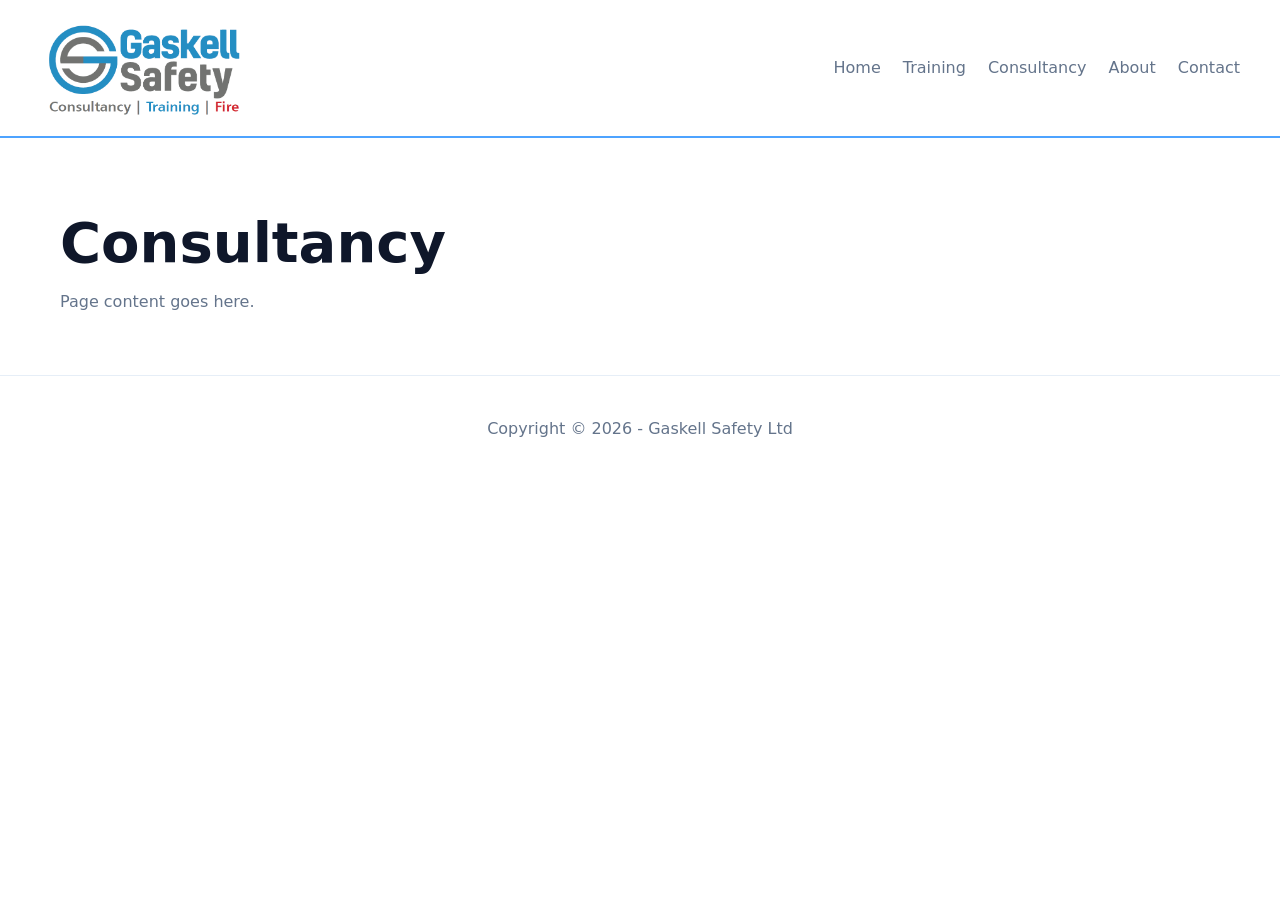
==== consultancy.html @ ee4a181b "Add files via upload" ====
<!DOCTYPE html>
<html>
<head>
  <title>Page</title>
  <link rel="stylesheet" href="css/styles.css">
</head>

<body>

<header class="nav">
  <div class="nav-left">
    <img src="assets/Logo.png" class="logo">
  </div>

  <div class="nav-right">
    <a href="index.html">Home</a>
    <a href="training.html">Training</a>
    <a href="consultancy.html">Consultancy</a>
    <a href="about.html">About</a>
    <a href="contact.html">Contact</a>
  </div>
</header>

<section class="container">
  <h1>Consultancy</h1>
  <p>Page content goes here.</p>
</section>

<footer>
  Copyright © 2026 - Gaskell Safety Ltd
</footer>

<script src="js/main.js"></script>

</body>
</html>
---- css/styles.css ----
:root {
  --primary: #4da3ff;
  --primary-dark: #2f8fff;

  --bg: #ffffff;
  --surface: #f6f9fc;
  --card: #ffffff;

  --border: #e6eef7;

  --text: #0f172a;
  --muted: #64748b;

  --shadow: 0 10px 30px rgba(0,0,0,0.06);
}

/* RESET */
* {
  margin: 0;
  padding: 0;
  box-sizing: border-box;
}

body {
  font-family: "Inter", system-ui, sans-serif;
  background: var(--bg);
  color: var(--text);
  line-height: 1.6;
}

/* ================= NAV ================= */

.nav {
  width: 100%;
  position: sticky;
  top: 0;
  z-index: 1000;

  background: rgba(255,255,255,0.92);
  backdrop-filter: blur(12px);

  border-bottom: 2px solid var(--primary);

  display: flex;
  justify-content: space-between;
  align-items: center;

  padding: 18px 40px;
}

.nav-left {
  display: flex;
  align-items: center;
  gap: 15px;
}

.logo {
  height: 100px;
  width: auto;
}

.nav-right {
  display: flex;
  gap: 22px;
}

.nav a {
  text-decoration: none;
  color: var(--muted);
  font-weight: 500;
  position: relative;
  transition: 0.2s;
}

.nav a:hover {
  color: var(--primary);
}

.nav a::after {
  content: "";
  position: absolute;
  left: 0;
  bottom: -4px;
  height: 2px;
  width: 0%;
  background: var(--primary);
  transition: 0.25s;
}

.nav a:hover::after {
  width: 100%;
}

/* ================= LAYOUT ================= */

.container {
  max-width: 1200px;
  margin: auto;
  padding: 60px 20px;
}

/* ================= HERO ================= */

.hero {
  min-height: 80vh;
  display: flex;
  flex-direction: column;
  justify-content: center;
}

.hero h1 {
  font-size: 3.5rem;
  font-weight: 800;
  letter-spacing: -0.03em;
  line-height: 1.1;
}

.hero p {
  margin-top: 18px;
  font-size: 1.2rem;
  color: var(--muted);
  max-width: 650px;
}

/* ================= BUTTONS ================= */

.btn {
  display: inline-block;
  padding: 14px 26px;
  border-radius: 10px;
  font-weight: 600;
  margin-top: 25px;
  margin-right: 10px;
  text-decoration: none;
  transition: 0.25s;
}

.btn-primary {
  background: var(--primary);
  color: white;
  box-shadow: var(--shadow);
}

.btn-primary:hover {
  background: var(--primary-dark);
  transform: translateY(-2px);
}

.btn-outline {
  border: 1px solid var(--border);
  color: var(--text);
  background: white;
}

.btn-outline:hover {
  border-color: var(--primary);
  color: var(--primary);
}

/* ================= SECTIONS ================= */

.section {
  padding: 110px 20px;
  text-align: center;
}

.section:nth-child(even) {
  background: var(--surface);
}

/* ================= GRID ================= */

.grid {
  display: grid;
  gap: 25px;
}

.grid-3 {
  grid-template-columns: repeat(auto-fit, minmax(260px, 1fr));
}

/* ================= CARDS ================= */

.card {
  background: white;
  border: 1px solid var(--border);
  padding: 28px;
  border-radius: 14px;
  transition: 0.3s;
}

.card:hover {
  transform: translateY(-8px);
  box-shadow: var(--shadow);
  border-color: rgba(77,163,255,0.4);
}

/* ================= TYPOGRAPHY ================= */

h1 { font-size: 3.5rem; font-weight: 800; }
h2 { font-size: 2.2rem; font-weight: 700; }
h3 { font-size: 1.3rem; font-weight: 600; }

p {
  line-height: 1.7;
  color: var(--muted);
}

/* ================= FOOTER ================= */

footer {
  padding: 40px;
  text-align: center;
  border-top: 1px solid var(--border);
  color: var(--muted);
  background: white;
}

/* ================= MOBILE ================= */

@media (max-width: 768px) {
  .nav {
    flex-direction: column;
    align-items: flex-start;
    gap: 10px;
  }

  .nav-right {
    flex-wrap: wrap;
    gap: 12px;
  }

  .hero h1 {
    font-size: 2.4rem;
  }
}
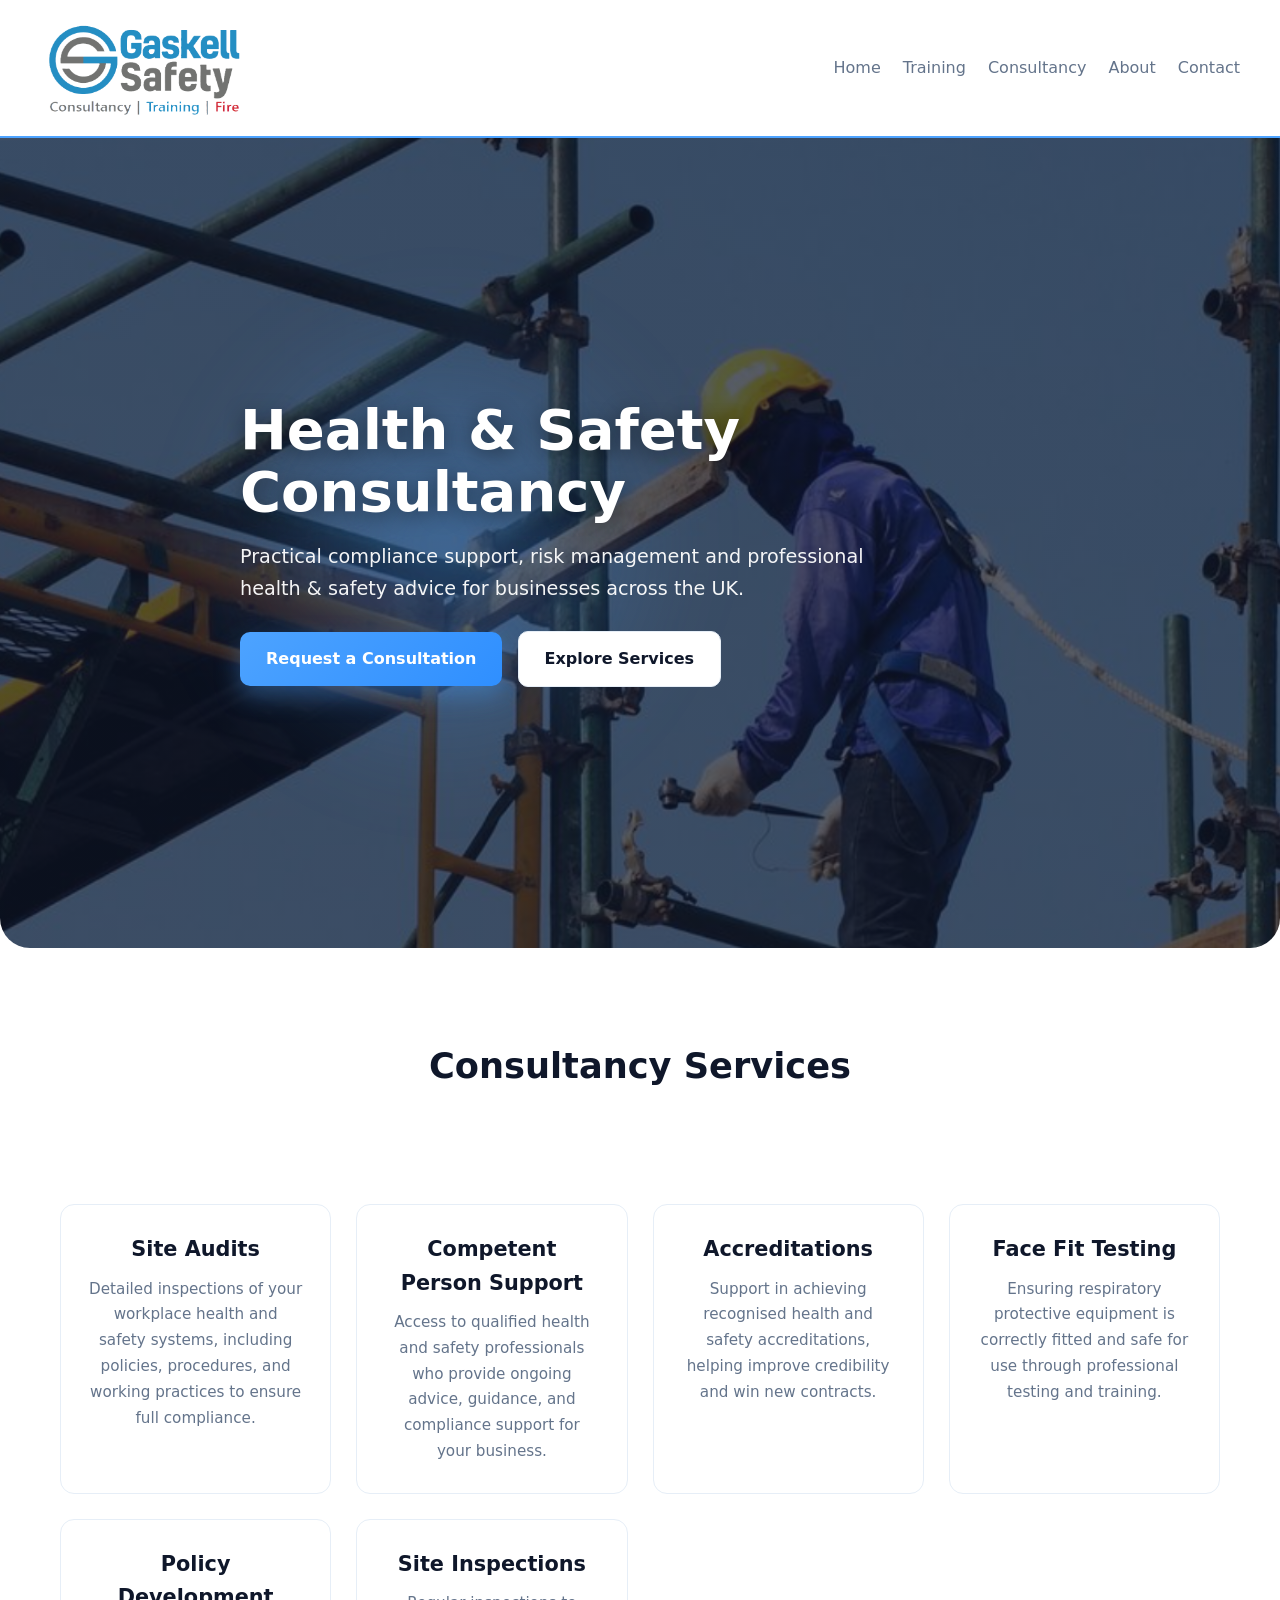
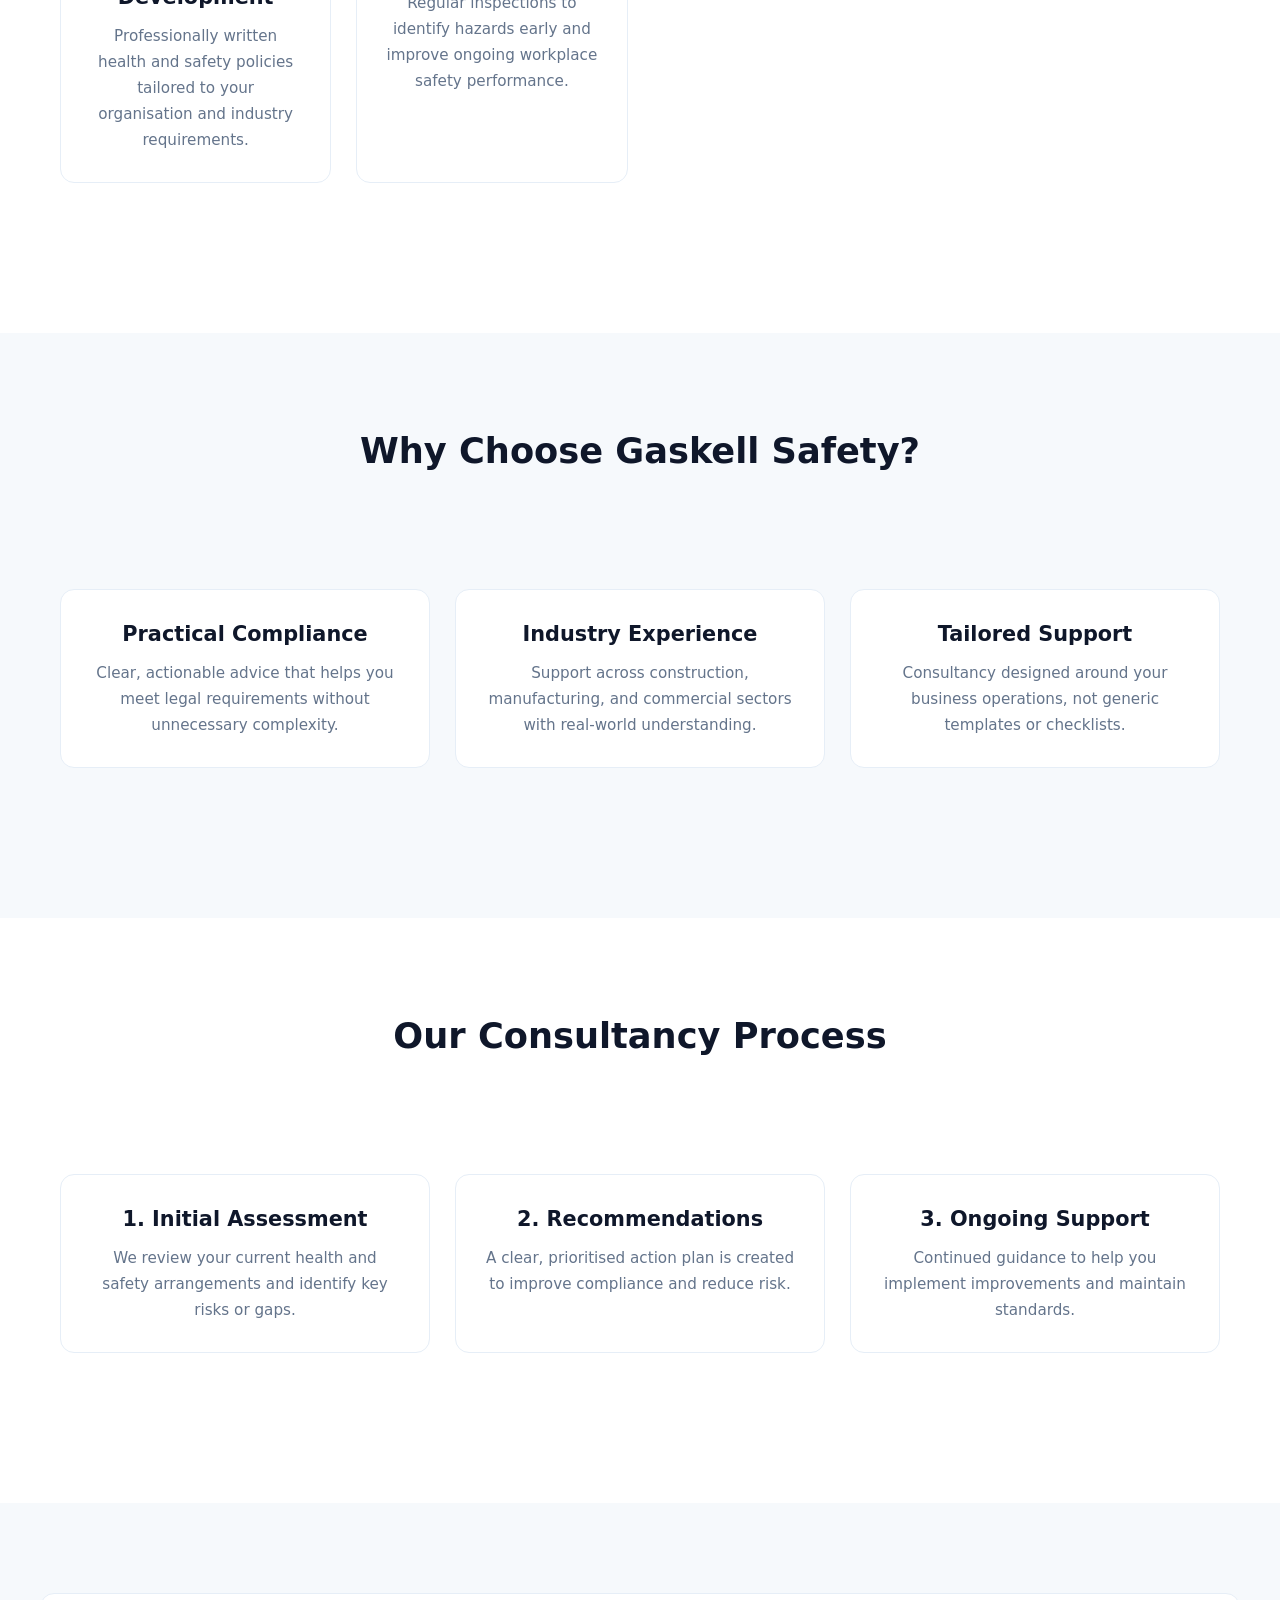
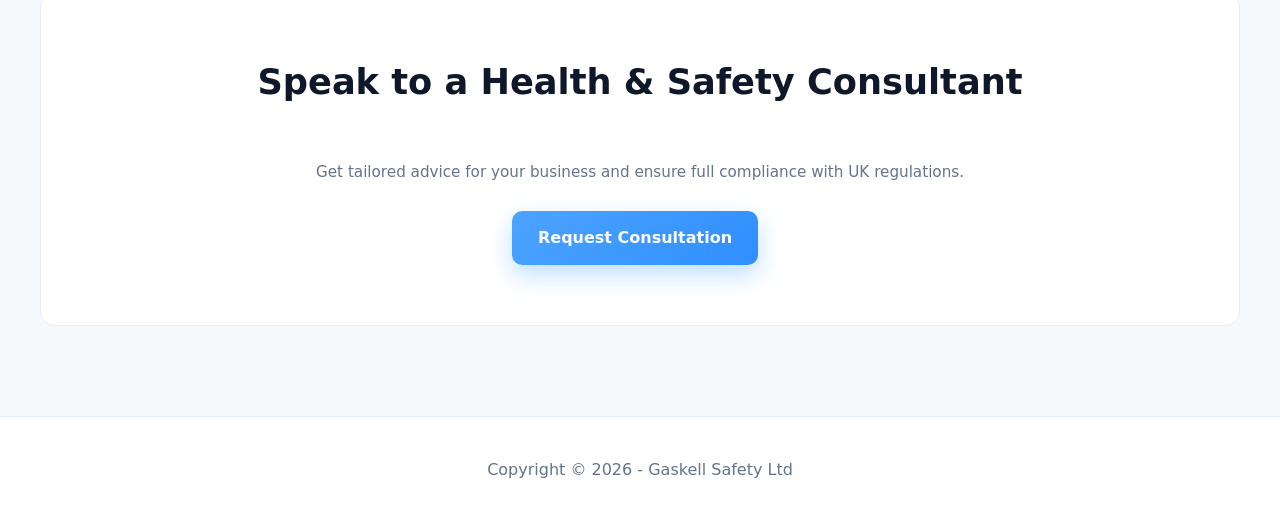
==== commit 61f60ce5: "Add files via upload" ====
--- a/consultancy.html
+++ b/consultancy.html
@@ -21,10 +21,166 @@
   </div>
 </header>
 
-<section class="container">
-  <h1>Consultancy</h1>
-  <p>Page content goes here.</p>
+<section class="hero-consultancy">
+  <div class="container">
+
+    <h1>Health & Safety Consultancy</h1>
+
+    <p>
+      Practical compliance support, risk management and
+      professional health & safety advice for businesses
+      across the UK.
+    </p>
+
+    <a class="btn btn-primary" href="contact.html">
+      Request a Consultation
+    </a>
+
+    <a class="btn btn-outline" href="#services">
+      Explore Services
+    </a>
+
+  </div>
 </section>
+
+<section class="section" id="services">
+
+  <h2>Consultancy Services</h2>
+
+  <div class="container grid grid-3">
+
+    <div class="card">
+      <h3>Site Audits</h3>
+      <p>
+        Detailed inspections of your workplace health and safety systems,
+        including policies, procedures, and working practices to ensure full compliance.
+      </p>
+    </div>
+
+    <div class="card">
+      <h3>Competent Person Support</h3>
+      <p>
+        Access to qualified health and safety professionals who provide ongoing
+        advice, guidance, and compliance support for your business.
+      </p>
+    </div>
+
+    <div class="card">
+      <h3>Accreditations</h3>
+      <p>
+        Support in achieving recognised health and safety accreditations,
+        helping improve credibility and win new contracts.
+      </p>
+    </div>
+
+    <div class="card">
+      <h3>Face Fit Testing</h3>
+      <p>
+        Ensuring respiratory protective equipment is correctly fitted and
+        safe for use through professional testing and training.
+      </p>
+    </div>
+
+    <div class="card">
+      <h3>Policy Development</h3>
+      <p>
+        Professionally written health and safety policies tailored to your
+        organisation and industry requirements.
+      </p>
+    </div>
+
+    <div class="card">
+      <h3>Site Inspections</h3>
+      <p>
+        Regular inspections to identify hazards early and improve ongoing
+        workplace safety performance.
+      </p>
+    </div>
+
+  </div>
+
+</section>
+
+<section class="section">
+
+  <h2>Why Choose Gaskell Safety?</h2>
+
+  <div class="container grid grid-3">
+
+    <div class="card">
+      <h3>Practical Compliance</h3>
+      <p>
+        Clear, actionable advice that helps you meet legal requirements without unnecessary complexity.
+      </p>
+    </div>
+
+    <div class="card">
+      <h3>Industry Experience</h3>
+      <p>
+        Support across construction, manufacturing, and commercial sectors with real-world understanding.
+      </p>
+    </div>
+
+    <div class="card">
+      <h3>Tailored Support</h3>
+      <p>
+        Consultancy designed around your business operations, not generic templates or checklists.
+      </p>
+    </div>
+
+  </div>
+
+</section>
+
+<section class="section">
+
+  <h2>Our Consultancy Process</h2>
+
+  <div class="container grid grid-3">
+
+    <div class="card">
+      <h3>1. Initial Assessment</h3>
+      <p>
+        We review your current health and safety arrangements and identify key risks or gaps.
+      </p>
+    </div>
+
+    <div class="card">
+      <h3>2. Recommendations</h3>
+      <p>
+        A clear, prioritised action plan is created to improve compliance and reduce risk.
+      </p>
+    </div>
+
+    <div class="card">
+      <h3>3. Ongoing Support</h3>
+      <p>
+        Continued guidance to help you implement improvements and maintain standards.
+      </p>
+    </div>
+
+  </div>
+
+</section>
+
+<section class="section">
+
+  <div class="container card" style="padding: 60px;">
+
+    <h2>Speak to a Health & Safety Consultant</h2>
+
+    <p>
+      Get tailored advice for your business and ensure full compliance with UK regulations.
+    </p>
+
+    <a href="contact.html" class="btn btn-primary">
+      Request Consultation
+    </a>
+
+  </div>
+
+</section>
+
 
 <footer>
   Copyright © 2026 - Gaskell Safety Ltd
--- a/css/styles.css
+++ b/css/styles.css
@@ -30,6 +30,9 @@
 
 /* ================= NAV ================= */
 
+
+
+
 .nav {
   width: 100%;
   position: sticky;
@@ -46,6 +49,9 @@
   align-items: center;
 
   padding: 18px 40px;
+
+  backdrop-filter: blur(10px);
+  background: rgba(255, 255, 255, 0.7);
 }
 
 .nav-left {
@@ -102,24 +108,214 @@
 /* ================= HERO ================= */
 
 .hero {
-  min-height: 80vh;
+  min-height: 90vh;
+
   display: flex;
   flex-direction: column;
   justify-content: center;
+
+  color: white;
+
+  background:
+    linear-gradient(
+      rgba(15, 23, 42, 0.65),
+      rgba(15, 23, 42, 0.65)
+    ),
+    url("../assets/gsfront.png");
+
+  background-size: cover;
+  background-position: center;
+  background-repeat: no-repeat;
+
+  border-radius: 0 0 30px 30px;
+}
+
+.hero-training {
+  min-height: 90vh;
+
+  display: flex;
+  flex-direction: column;
+  justify-content: center;
+
+  color: white;
+
+  background:
+    linear-gradient(
+      rgba(15, 23, 42, 0.65),
+      rgba(15, 23, 42, 0.65)
+    ),
+    url("../assets/training.png");
+
+  background-size: cover;
+  background-position: center;
+  background-repeat: no-repeat;
+
+  border-radius: 0 0 30px 30px;
 }
 
 .hero h1 {
   font-size: 3.5rem;
   font-weight: 800;
-  letter-spacing: -0.03em;
   line-height: 1.1;
+  max-width: 800px;
+
+  text-shadow: 0 4px 20px rgba(0,0,0,0.4);
+}
+
+.hero-training h1 {
+  font-size: 3.5rem;
+  font-weight: 800;
+  line-height: 1.1;
+  max-width: 800px;
+
+  text-shadow: 0 4px 20px rgba(0,0,0,0.4);
 }
 
 .hero p {
   margin-top: 18px;
   font-size: 1.2rem;
-  color: var(--muted);
+  color: rgba(255,255,255,0.9);
   max-width: 650px;
+}
+
+.hero-training p {
+  margin-top: 18px;
+  font-size: 1.2rem;
+  color: rgba(255,255,255,0.9);
+  max-width: 650px;
+}
+
+.hero::before {
+  content: "";
+  position: absolute;
+
+  width: 500px;
+  height: 500px;
+
+  background: radial-gradient(
+    circle,
+    rgba(77,163,255,0.35),
+    transparent 70%
+  );
+
+  top: 50%;
+  left: 15%;
+
+  transform: translateY(-50%);
+  filter: blur(40px);
+
+  pointer-events: none;
+}
+
+.hero-training::before {
+  content: "";
+  position: absolute;
+
+  width: 500px;
+  height: 500px;
+
+  background: radial-gradient(
+    circle,
+    rgba(77,163,255,0.35),
+    transparent 70%
+  );
+
+  top: 50%;
+  left: 15%;
+
+  transform: translateY(-50%);
+  filter: blur(40px);
+
+  pointer-events: none;
+}
+
+.hero {
+  position: relative;
+  overflow: hidden;
+}
+
+.hero-training {
+  position: relative;
+  overflow: hidden;
+}
+
+.hero > * {
+  position: relative;
+  z-index: 2;
+}
+
+.hero-training > * {
+  position: relative;
+  z-index: 2;
+}
+
+.hero-consultancy {
+  min-height: 90vh;
+
+  display: flex;
+  flex-direction: column;
+  justify-content: center;
+
+  color: white;
+
+  background:
+    linear-gradient(
+      rgba(15,23,42,0.70),
+      rgba(15,23,42,0.70)
+    ),
+    url("../assets/gsconsultancy.png");
+
+  background-size: cover;
+  background-position: center;
+  background-repeat: no-repeat;
+
+  border-radius: 0 0 30px 30px;
+
+  position: relative;
+  overflow: hidden;
+}
+
+.hero-consultancy h1 {
+  font-size: 3.5rem;
+  font-weight: 800;
+  line-height: 1.1;
+  max-width: 800px;
+
+  text-shadow: 0 4px 20px rgba(0,0,0,0.4);
+}
+
+.hero-consultancy p {
+  margin-top: 18px;
+  font-size: 1.2rem;
+  color: rgba(255,255,255,0.95);
+  max-width: 650px;
+}
+
+.hero-consultancy::before {
+  content: "";
+  position: absolute;
+
+  width: 500px;
+  height: 500px;
+
+  background: radial-gradient(
+    circle,
+    rgba(77,163,255,0.35),
+    transparent 70%
+  );
+
+  top: 50%;
+  left: 15%;
+
+  transform: translateY(-50%);
+  filter: blur(40px);
+
+  pointer-events: none;
+}
+
+.hero-consultancy > * {
+  position: relative;
+  z-index: 2;
 }
 
 /* ================= BUTTONS ================= */
@@ -136,14 +332,19 @@
 }
 
 .btn-primary {
-  background: var(--primary);
+  background: linear-gradient(
+    135deg,
+    var(--primary),
+    var(--primary-dark)
+  );
+
   color: white;
-  box-shadow: var(--shadow);
+  box-shadow: 0 10px 25px rgba(77,163,255,0.35);
 }
 
 .btn-primary:hover {
-  background: var(--primary-dark);
-  transform: translateY(-2px);
+  transform: translateY(-3px);
+  box-shadow: 0 14px 35px rgba(77,163,255,0.45);
 }
 
 .btn-outline {
@@ -160,13 +361,19 @@
 /* ================= SECTIONS ================= */
 
 .section {
-  padding: 110px 20px;
+  padding: 90px 20px;
   text-align: center;
+}
+
+.section h2 {
+  margin-bottom: 50px;
 }
 
 .section:nth-child(even) {
   background: var(--surface);
 }
+
+
 
 /* ================= GRID ================= */
 
@@ -177,6 +384,36 @@
 
 .grid-3 {
   grid-template-columns: repeat(auto-fit, minmax(260px, 1fr));
+}
+
+.logo-grid {
+  margin-top: 50px;
+
+  display: grid;
+  grid-template-columns: repeat(auto-fit, minmax(180px, 1fr));
+
+  gap: 30px;
+  align-items: center;
+}
+
+.logo-grid img {
+  width: 100%;
+  max-height: 150px;
+
+  object-fit: contain;
+
+  padding: 20px;
+  background: white;
+
+  border-radius: 12px;
+  border: 1px solid var(--border);
+
+  transition: 0.3s;
+}
+
+.logo-grid img:hover {
+  transform: translateY(-5px);
+  box-shadow: var(--shadow);
 }
 
 /* ================= CARDS ================= */
@@ -195,6 +432,14 @@
   border-color: rgba(77,163,255,0.4);
 }
 
+.card h3 {
+  margin-bottom: 10px;
+  color: var(--text);
+}
+
+.card p {
+  font-size: 0.95rem;
+}
 /* ================= TYPOGRAPHY ================= */
 
 h1 { font-size: 3.5rem; font-weight: 800; }
